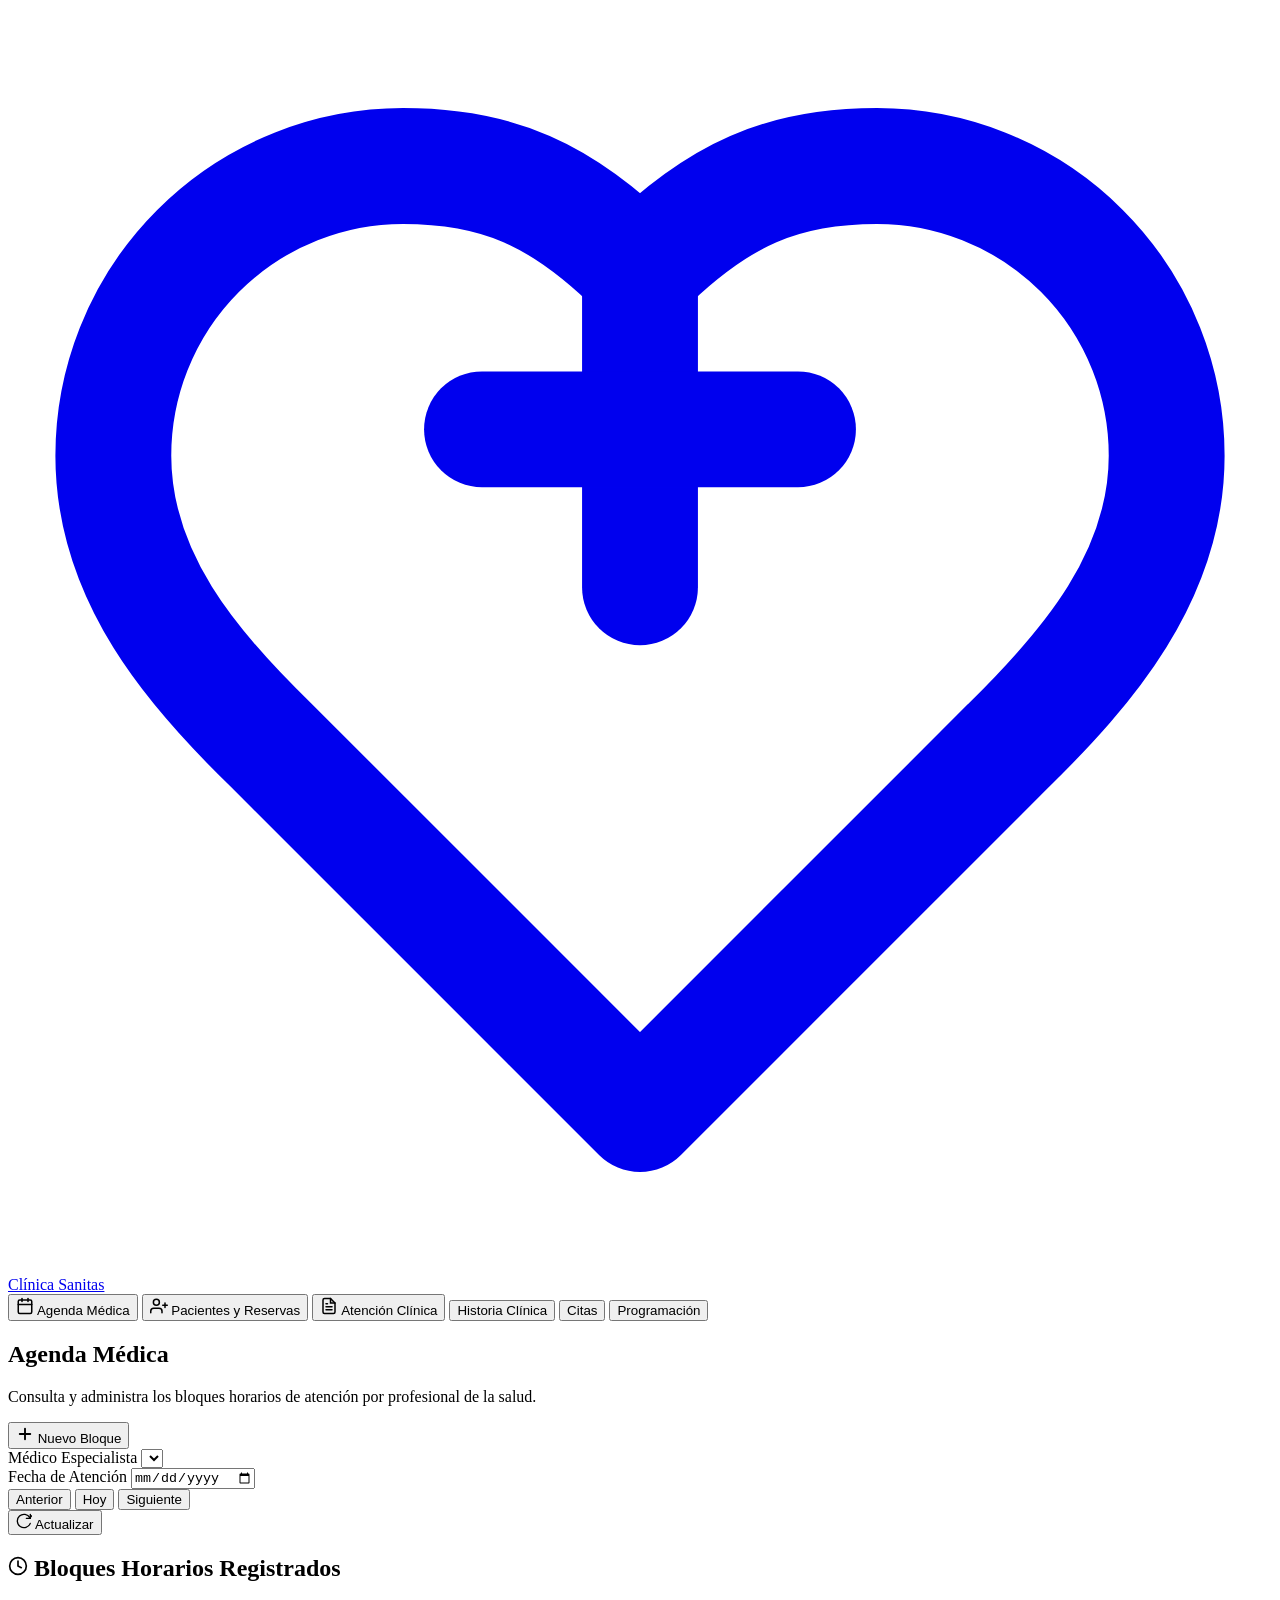
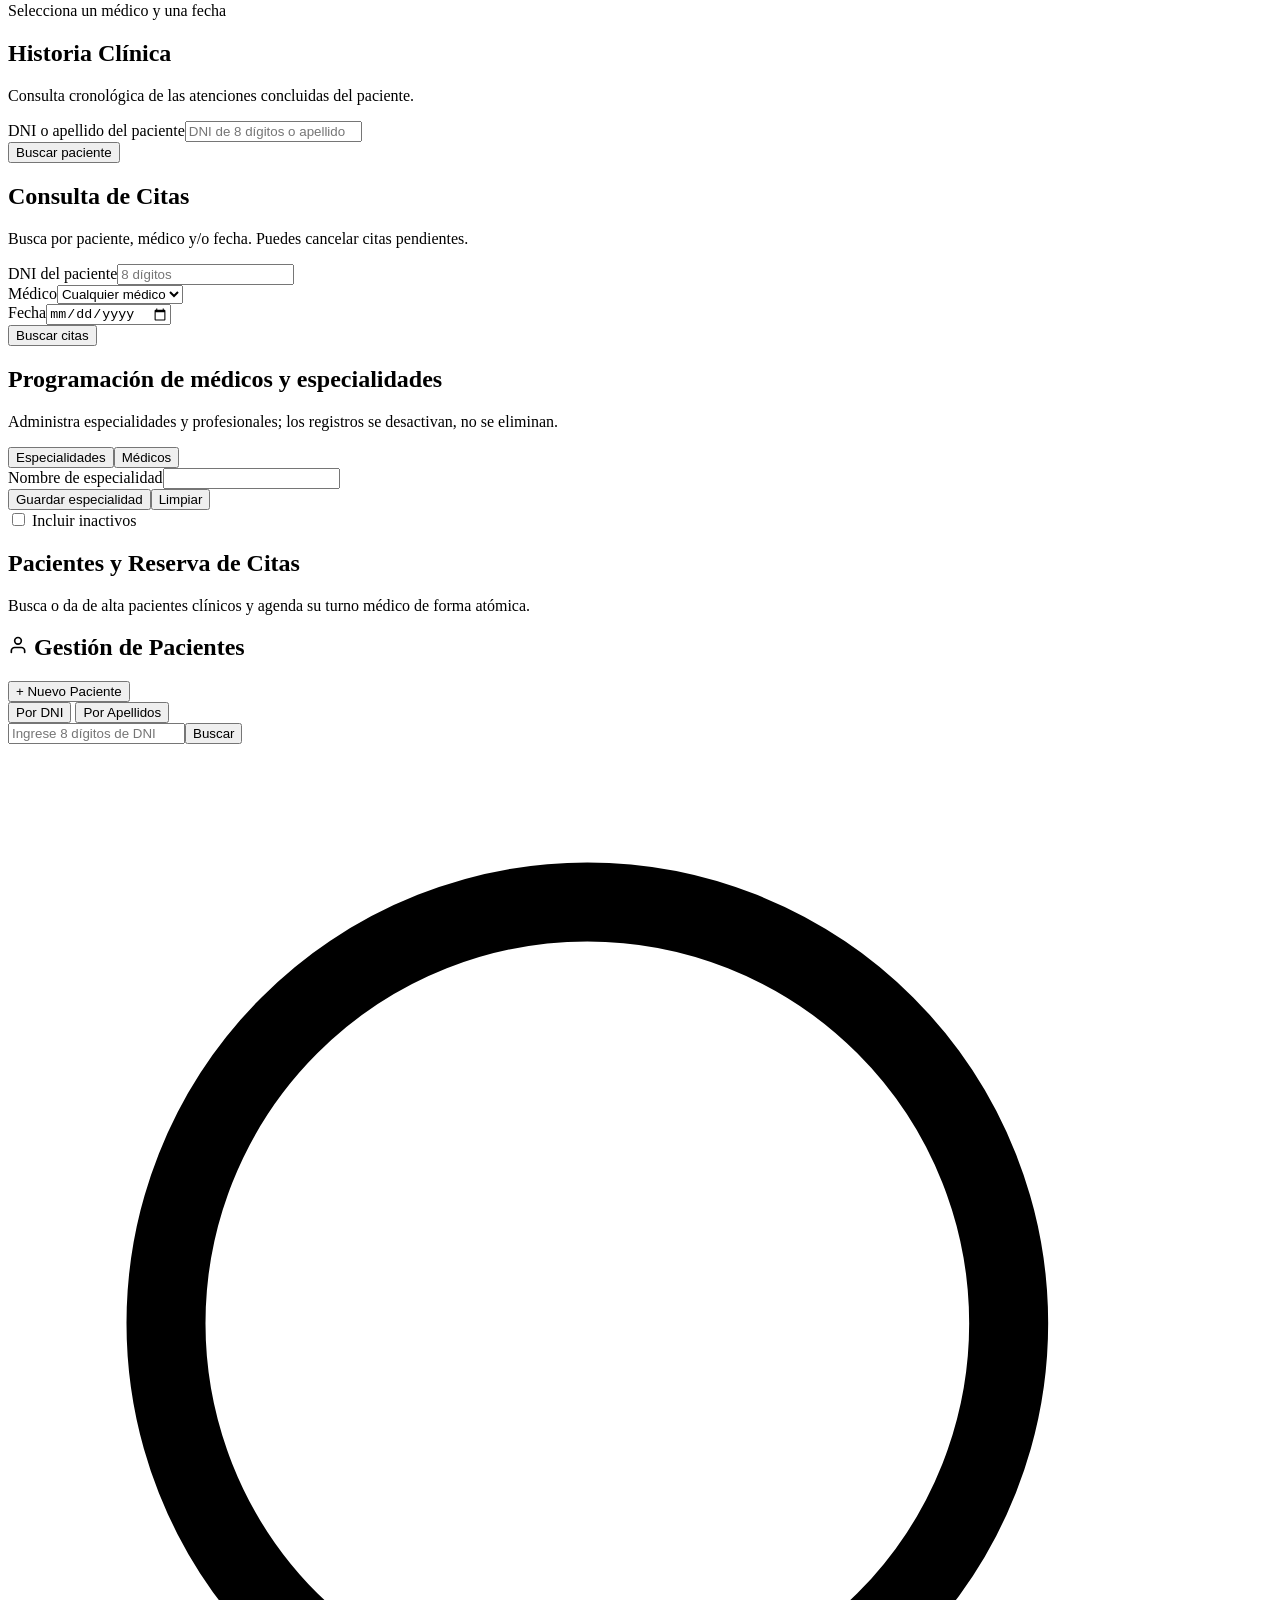
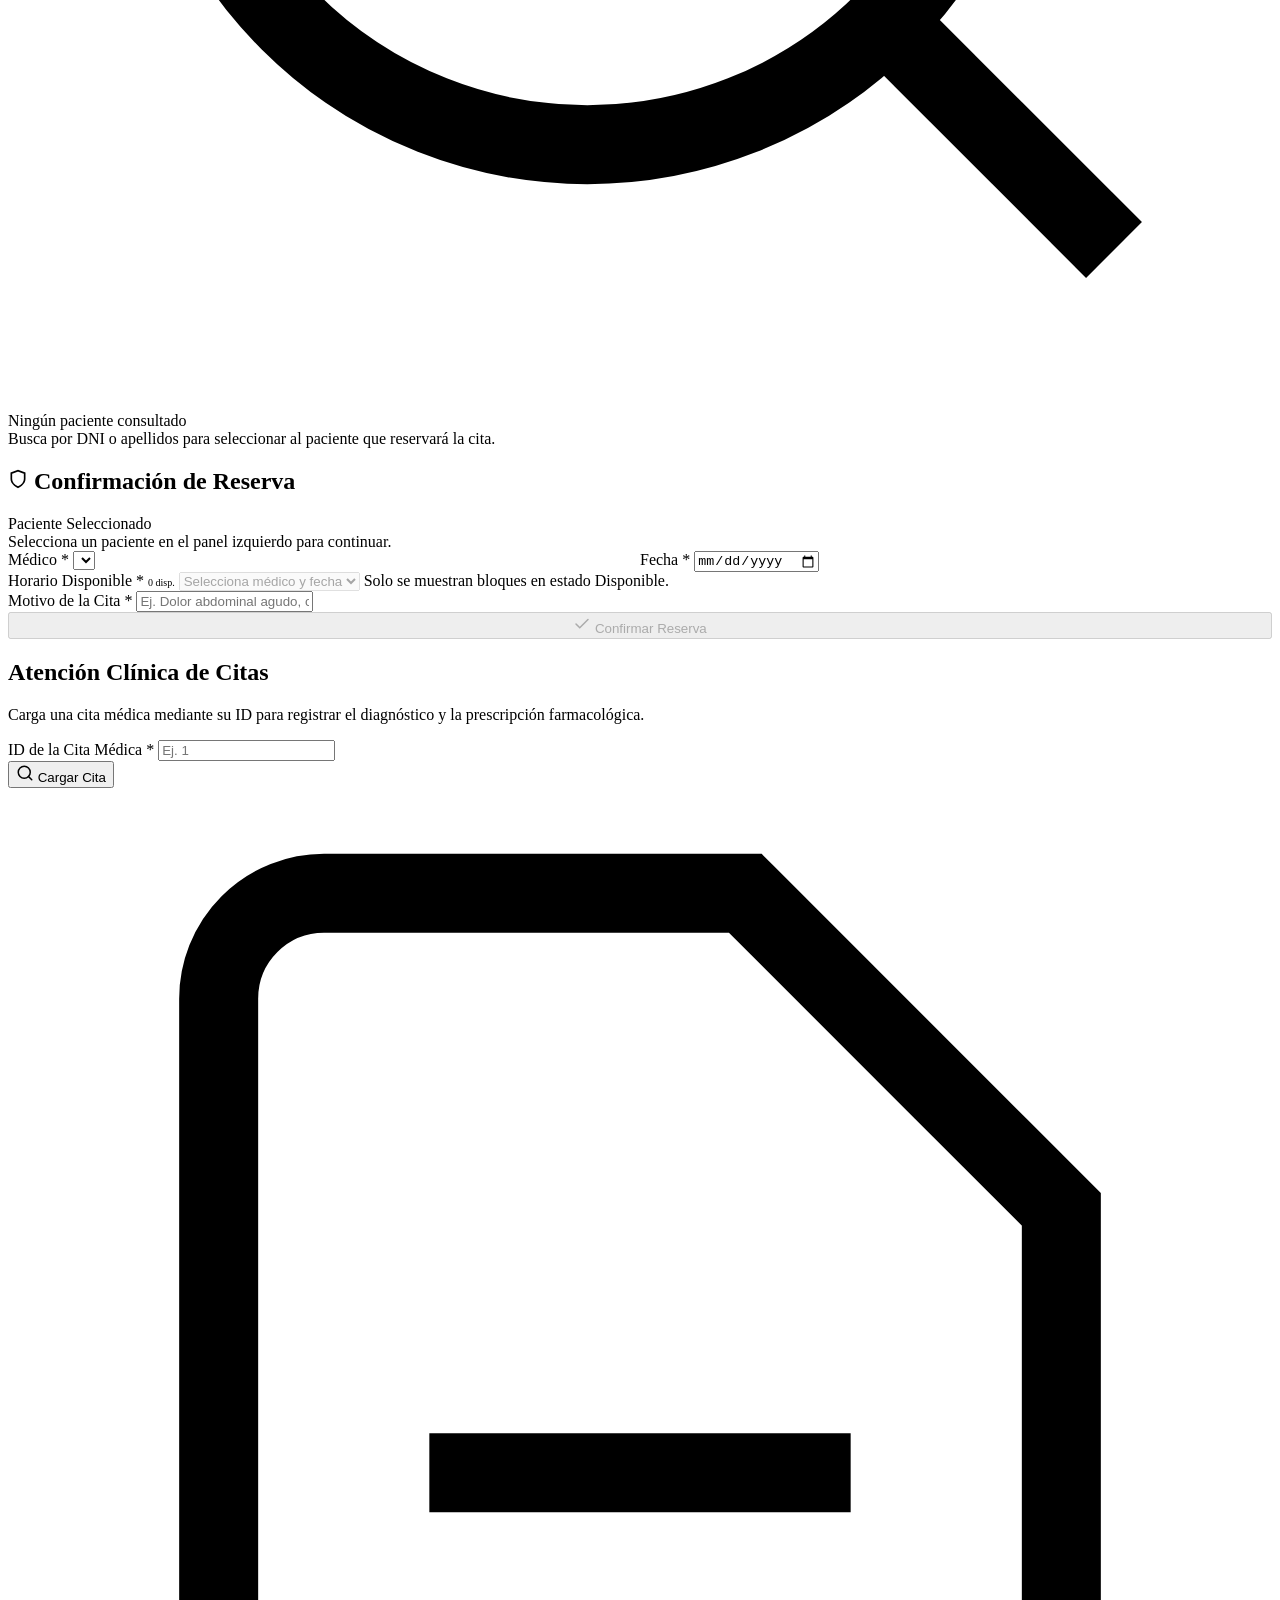
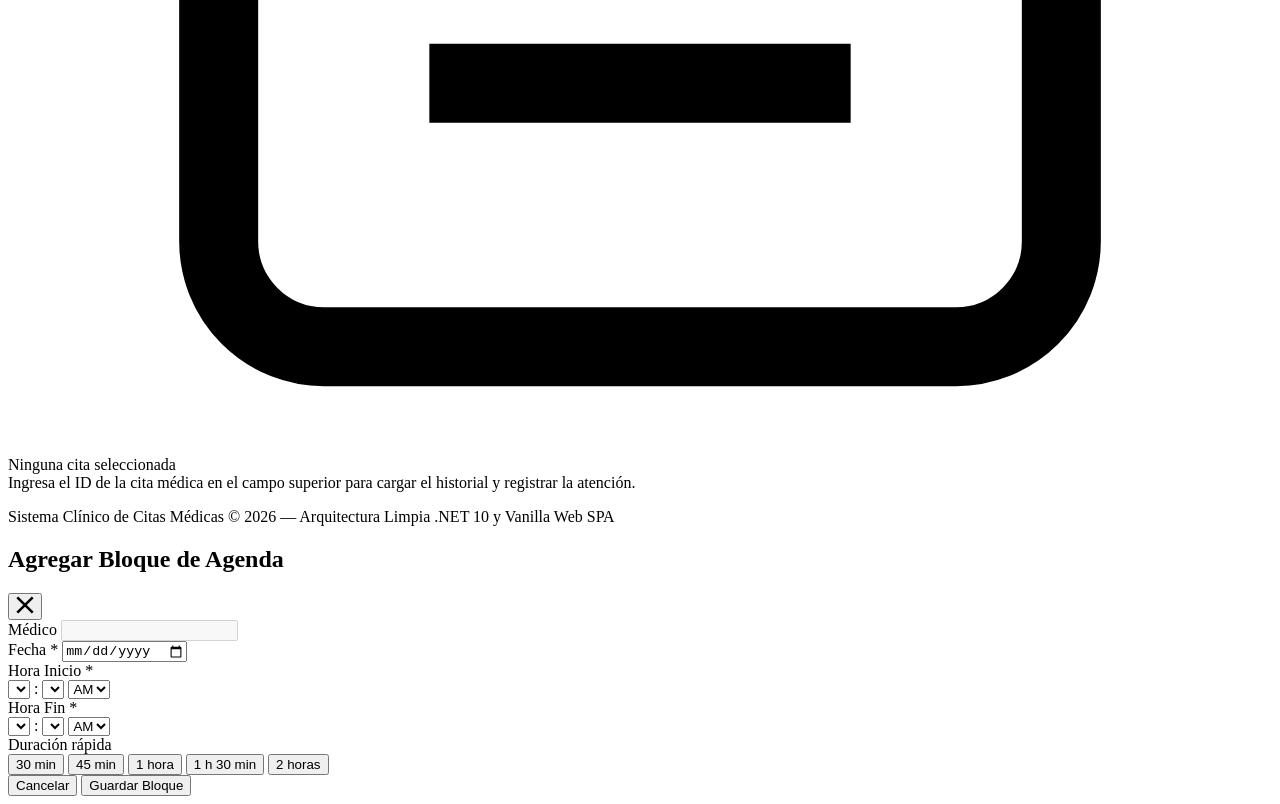
==== src/CitasMedicas.Web/wwwroot/index.html @ b2d17252 "Nueva Implementacion" ====
<!DOCTYPE html>
<html lang="es">
<head>
  <meta charset="UTF-8">
  <meta name="viewport" content="width=device-width, initial-scale=1.0">
  <title>Sistema Clínico de Citas Médicas</title>
  <link rel="stylesheet" href="/css/tokens.css">
  <link rel="stylesheet" href="/css/components.css">
  <link rel="stylesheet" href="/css/views.css">
</head>
<body>
  <!-- Header / Navigation Bar -->
  <header class="app-header">
    <div class="header-container">
      <a href="#" class="brand" aria-label="Ir al inicio de Citas Médicas">
        <svg class="brand-icon" viewBox="0 0 24 24" fill="none" stroke="currentColor" stroke-width="2.2" stroke-linecap="round" stroke-linejoin="round">
          <path d="M19 14c1.49-1.46 3-3.21 3-5.5A5.5 5.5 0 0 0 16.5 3c-1.76 0-3 .5-4.5 2-1.5-1.5-2.74-2-4.5-2A5.5 5.5 0 0 0 2 8.5c0 2.3 1.5 4.05 3 5.5l7 7Z"/>
          <path d="M12 5v6"/>
          <path d="M9 8h6"/>
        </svg>
        <span>Clínica Sanitas</span>
      </a>

      <nav class="nav-tabs" role="tablist" aria-label="Navegación del sistema">
        <button type="button" class="nav-tab active" role="tab" id="tab-btn-agenda" aria-selected="true" aria-controls="view-agenda" data-target="view-agenda">
          <svg width="18" height="18" viewBox="0 0 24 24" fill="none" stroke="currentColor" stroke-width="2" stroke-linecap="round"><rect x="3" y="4" width="18" height="18" rx="2" ry="2"/><line x1="16" y1="2" x2="16" y2="6"/><line x1="8" y1="2" x2="8" y2="6"/><line x1="3" y1="10" x2="21" y2="10"/></svg>
          Agenda Médica
        </button>
        <button type="button" class="nav-tab" role="tab" id="tab-btn-reservas" aria-selected="false" aria-controls="view-reservas" data-target="view-reservas">
          <svg width="18" height="18" viewBox="0 0 24 24" fill="none" stroke="currentColor" stroke-width="2" stroke-linecap="round"><path d="M16 21v-2a4 4 0 0 0-4-4H5a4 4 0 0 0-4 4v2"/><circle cx="8.5" cy="7" r="4"/><line x1="20" y1="8" x2="20" y2="14"/><line x1="23" y1="11" x2="17" y2="11"/></svg>
          Pacientes y Reservas
        </button>
        <button type="button" class="nav-tab" role="tab" id="tab-btn-atencion" aria-selected="false" aria-controls="view-atencion" data-target="view-atencion">
          <svg width="18" height="18" viewBox="0 0 24 24" fill="none" stroke="currentColor" stroke-width="2" stroke-linecap="round"><path d="M14 2H6a2 2 0 0 0-2 2v16a2 2 0 0 0 2 2h12a2 2 0 0 0 2-2V8z"/><polyline points="14 2 14 8 20 8"/><line x1="16" y1="13" x2="8" y2="13"/><line x1="16" y1="17" x2="8" y2="17"/><polyline points="10 9 9 9 8 9"/></svg>
          Atención Clínica
        </button>
        <button type="button" class="nav-tab" role="tab" id="tab-btn-historia" aria-selected="false" aria-controls="view-historia" data-target="view-historia">Historia Clínica</button>
        <button type="button" class="nav-tab" role="tab" id="tab-btn-citas" aria-selected="false" aria-controls="view-citas" data-target="view-citas">Citas</button>
        <button type="button" class="nav-tab" role="tab" id="tab-btn-catalogos" aria-selected="false" aria-controls="view-catalogos" data-target="view-catalogos">Programación</button>
      </nav>
    </div>
  </header>

  <!-- Main Content Container -->
  <main class="main-content">
    
    <!-- ====================================================================
         VISTA 1: AGENDA MÉDICA
         ==================================================================== -->
    <section id="view-agenda" class="view-section active" role="tabpanel" aria-labelledby="tab-btn-agenda">
      <div class="toolbar agenda-toolbar">
        <div class="toolbar-title-group">
          <h1>Agenda Médica</h1>
          <p class="text-muted">Consulta y administra los bloques horarios de atención por profesional de la salud.</p>
        </div>
        <div class="toolbar-actions">
          <button type="button" class="btn btn-primary" id="btn-open-create-slot">
            <svg width="18" height="18" viewBox="0 0 24 24" fill="none" stroke="currentColor" stroke-width="2.5" stroke-linecap="round"><line x1="12" y1="5" x2="12" y2="19"/><line x1="5" y1="12" x2="19" y2="12"/></svg>
            Nuevo Bloque
          </button>
        </div>
      </div>

      <!-- Filtros de agenda -->
      <div class="agenda-filters">
        <div class="form-group agenda-filter-doctor">
          <label for="agenda-doctor-select" class="form-label">Médico Especialista</label>
          <select id="agenda-doctor-select" class="form-select">
            <!-- Cargado por JS con médicos predeterminados -->
          </select>
        </div>

        <div class="form-group agenda-filter-date">
          <label for="agenda-date-input" class="form-label">Fecha de Atención</label>
          <input type="date" id="agenda-date-input" class="form-input">
        </div>

        <div class="agenda-date-actions" role="group" aria-label="Navegar fechas de agenda">
          <button type="button" class="btn btn-secondary" id="btn-previous-agenda-date" aria-label="Día anterior">Anterior</button>
          <button type="button" class="btn btn-secondary" id="btn-today-agenda-date">Hoy</button>
          <button type="button" class="btn btn-secondary" id="btn-next-agenda-date" aria-label="Día siguiente">Siguiente</button>
        </div>
        <button type="button" class="btn btn-secondary" id="btn-refresh-agenda" aria-label="Actualizar agenda">
          <svg width="16" height="16" viewBox="0 0 24 24" fill="none" stroke="currentColor" stroke-width="2" stroke-linecap="round"><path d="M21.5 2v6h-6M21.34 15.57a10 10 0 1 1-.57-8.38l5.67-5.67"/></svg>
          Actualizar
        </button>
      </div>

      <!-- Resumen del Médico Seleccionado -->
      <div id="doctor-status-banner" class="doctor-status-banner"></div>

      <!-- Contenedor de Bloques -->
      <div class="card">
        <div class="card-header">
          <h2 class="card-title">
            <svg width="20" height="20" viewBox="0 0 24 24" fill="none" stroke="currentColor" stroke-width="2" stroke-linecap="round"><circle cx="12" cy="12" r="10"/><polyline points="12 6 12 12 16 14"/></svg>
            Bloques Horarios Registrados
          </h2>
          <span class="agenda-summary" id="agenda-slots-count" aria-live="polite" aria-atomic="true">Selecciona un médico y una fecha</span>
        </div>
        <div class="card-body">
          <div id="slots-container" class="slots-container" aria-live="polite" aria-atomic="true" aria-busy="false">
            <!-- Bloques o estado vacío renderizados por JS -->
          </div>
        </div>
      </div>
    </section>

    <section id="view-historia" class="view-section" role="tabpanel" aria-labelledby="tab-btn-historia">
      <div class="toolbar"><div class="toolbar-title-group"><h1>Historia Clínica</h1><p class="text-muted">Consulta cronológica de las atenciones concluidas del paciente.</p></div></div>
      <div class="card"><div class="card-body">
        <form id="form-history-search" class="search-appointment-bar"><div class="form-group" style="flex:1"><label class="form-label" for="history-patient-search">DNI o apellido del paciente</label><input id="history-patient-search" class="form-input" required placeholder="DNI de 8 dígitos o apellido"></div><button class="btn btn-primary" id="btn-history-search">Buscar paciente</button></form>
        <div id="history-patient-results"></div>
      </div></div>
      <div id="history-results" class="card" style="margin-top:var(--spacing-4);display:none"><div class="card-header"><h2 class="card-title" id="history-title">Atenciones</h2></div><div class="card-body" id="history-list"></div></div>
    </section>

    <section id="view-citas" class="view-section" role="tabpanel" aria-labelledby="tab-btn-citas">
      <div class="toolbar"><div class="toolbar-title-group"><h1>Consulta de Citas</h1><p class="text-muted">Busca por paciente, médico y/o fecha. Puedes cancelar citas pendientes.</p></div></div>
      <div class="card"><div class="card-body"><form id="form-appointment-search" class="agenda-filters">
        <div class="form-group"><label class="form-label" for="appointment-filter-patient">DNI del paciente</label><input id="appointment-filter-patient" class="form-input" type="text" inputmode="numeric" maxlength="8" pattern="[0-9]{8}" placeholder="8 dígitos"></div>
        <div class="form-group"><label class="form-label" for="appointment-filter-doctor">Médico</label><select id="appointment-filter-doctor" class="form-select"><option value="">Cualquier médico</option></select></div>
        <div class="form-group"><label class="form-label" for="appointment-filter-date">Fecha</label><input id="appointment-filter-date" class="form-input" type="date"></div>
        <button class="btn btn-primary" id="btn-appointment-search">Buscar citas</button>
      </form></div></div>
      <div id="appointment-list-results" style="margin-top:var(--spacing-4)"></div>
    </section>

    <section id="view-catalogos" class="view-section" role="tabpanel" aria-labelledby="tab-btn-catalogos">
      <div class="toolbar"><div class="toolbar-title-group"><h1>Programación de médicos y especialidades</h1><p class="text-muted">Administra especialidades y profesionales; los registros se desactivan, no se eliminan.</p></div></div>
      <div class="search-toggle-tabs" role="tablist"><button type="button" class="search-tab-btn active" id="catalog-specialties-tab">Especialidades</button><button type="button" class="search-tab-btn" id="catalog-doctors-tab">Médicos</button></div>
      <div class="card"><div class="card-body">
        <form id="form-specialty" class="agenda-filters"><input id="specialty-edit-id" type="hidden"><div class="form-group" style="flex:1"><label class="form-label" for="specialty-name">Nombre de especialidad</label><input id="specialty-name" class="form-input" required></div><button class="btn btn-primary" id="specialty-submit">Guardar especialidad</button><button type="button" class="btn btn-secondary" id="specialty-reset">Limpiar</button></form>
        <form id="form-doctor" class="agenda-filters" style="display:none"><input id="doctor-edit-id" type="hidden"><div class="form-group"><label class="form-label" for="doctor-license">Licencia</label><input id="doctor-license" class="form-input" required></div><div class="form-group"><label class="form-label" for="doctor-first">Nombres</label><input id="doctor-first" class="form-input" required></div><div class="form-group"><label class="form-label" for="doctor-last">Apellidos</label><input id="doctor-last" class="form-input" required></div><div class="form-group"><label class="form-label" for="doctor-specialty">Especialidad</label><select id="doctor-specialty" class="form-select" required></select></div><button class="btn btn-primary" id="doctor-submit">Guardar médico</button><button type="button" class="btn btn-secondary" id="doctor-reset">Limpiar</button></form>
        <label style="display:block;margin:var(--spacing-4) 0"><input type="checkbox" id="catalog-include-inactive"> Incluir inactivos</label><div id="catalog-list"></div>
      </div></div>
    </section>

    <!-- ====================================================================
         VISTA 2: PACIENTES Y RESERVAS
         ==================================================================== -->
    <section id="view-reservas" class="view-section" role="tabpanel" aria-labelledby="tab-btn-reservas">
      <div class="toolbar">
        <div class="toolbar-title-group">
          <h1>Pacientes y Reserva de Citas</h1>
          <p class="text-muted">Busca o da de alta pacientes clínicos y agenda su turno médico de forma atómica.</p>
        </div>
      </div>

      <div class="booking-layout">
        <!-- Columna Izquierda: Búsqueda y Registro de Paciente -->
        <div class="card">
          <div class="card-header">
            <h2 class="card-title">
              <svg width="20" height="20" viewBox="0 0 24 24" fill="none" stroke="currentColor" stroke-width="2" stroke-linecap="round"><path d="M20 21v-2a4 4 0 0 0-4-4H8a4 4 0 0 0-4 4v2"/><circle cx="12" cy="7" r="4"/></svg>
              Gestión de Pacientes
            </h2>
            <button type="button" class="btn btn-outline btn-sm" id="btn-toggle-new-patient">
              + Nuevo Paciente
            </button>
          </div>
          <div class="card-body">
            
            <!-- Panel: Formulario de Registro de Paciente (Oculto por defecto) -->
            <div id="panel-new-patient" style="display: none; margin-bottom: var(--spacing-5); padding-bottom: var(--spacing-4); border-bottom: 1px solid var(--color-border);">
              <h3 style="font-size: var(--font-size-base); margin-bottom: var(--spacing-3); color: var(--color-primary);">Registrar Nuevo Paciente</h3>
              <form id="form-register-patient">
                <div class="form-group">
                  <label for="reg-patient-dni" class="form-label">DNI <span class="required">*</span></label>
                  <input type="text" id="reg-patient-dni" class="form-input" maxlength="8" pattern="\d{8}" placeholder="8 dígitos numéricos" required>
                  <div class="form-error-text" id="reg-patient-dni-error"></div>
                </div>

                <div style="display: grid; grid-template-columns: 1fr 1fr; gap: var(--spacing-3);">
                  <div class="form-group">
                    <label for="reg-patient-firstname" class="form-label">Nombres <span class="required">*</span></label>
                    <input type="text" id="reg-patient-firstname" class="form-input" placeholder="Ej. Juan Carlos" required>
                  </div>
                  <div class="form-group">
                    <label for="reg-patient-lastname" class="form-label">Apellidos <span class="required">*</span></label>
                    <input type="text" id="reg-patient-lastname" class="form-input" placeholder="Ej. Pérez Quispe" required>
                  </div>
                </div>

                <div style="display: grid; grid-template-columns: 1fr 1fr; gap: var(--spacing-3);">
                  <div class="form-group">
                    <label for="reg-patient-email" class="form-label">Correo Electrónico</label>
                    <input type="email" id="reg-patient-email" class="form-input" placeholder="juan@ejemplo.com">
                  </div>
                  <div class="form-group">
                    <label for="reg-patient-phone" class="form-label">Teléfono <span class="required">*</span></label>
                    <input type="tel" id="reg-patient-phone" class="form-input" placeholder="987654321" required>
                  </div>
                </div>

                <div style="display: flex; gap: var(--spacing-2); justify-content: flex-end; margin-top: var(--spacing-2);">
                  <button type="button" class="btn btn-secondary btn-sm" id="btn-cancel-new-patient">Cancelar</button>
                  <button type="submit" class="btn btn-primary btn-sm" id="btn-submit-patient">Guardar y Seleccionar</button>
                </div>
              </form>
            </div>

            <!-- Panel: Buscador Dual -->
            <div id="panel-search-patient">
              <div class="search-toggle-tabs" role="tablist">
                <button type="button" class="search-tab-btn active" id="tab-search-dni" role="tab" aria-selected="true">Por DNI</button>
                <button type="button" class="search-tab-btn" id="tab-search-lastname" role="tab" aria-selected="false">Por Apellidos</button>
              </div>

              <!-- Formulario búsqueda DNI -->
              <form id="form-search-dni" style="display: flex; gap: var(--spacing-2); margin-bottom: var(--spacing-4);">
                <input type="text" id="input-search-dni" class="form-input" maxlength="8" placeholder="Ingrese 8 dígitos de DNI" required>
                <button type="submit" class="btn btn-primary" id="btn-search-dni">Buscar</button>
              </form>

              <!-- Formulario búsqueda Apellidos -->
              <form id="form-search-lastname" style="display: none; gap: var(--spacing-2); margin-bottom: var(--spacing-4);">
                <input type="text" id="input-search-lastname" class="form-input" placeholder="Mínimo 2 caracteres del apellido" required>
                <button type="submit" class="btn btn-primary" id="btn-search-lastname">Buscar</button>
              </form>

              <!-- Resultados de búsqueda -->
              <div id="patient-search-results">
                <div class="empty-state">
                  <svg class="empty-state-icon" viewBox="0 0 24 24" fill="none" stroke="currentColor" stroke-width="1.5"><circle cx="11" cy="11" r="8"/><line x1="21" y1="21" x2="16.65" y2="16.65"/></svg>
                  <div class="empty-state-title">Ningún paciente consultado</div>
                  <div class="empty-state-description">Busca por DNI o apellidos para seleccionar al paciente que reservará la cita.</div>
                </div>
              </div>
            </div>

          </div>
        </div>

        <!-- Columna Derecha: Formulario de Reserva -->
        <div class="card">
          <div class="card-header">
            <h2 class="card-title">
              <svg width="20" height="20" viewBox="0 0 24 24" fill="none" stroke="currentColor" stroke-width="2" stroke-linecap="round"><path d="M12 22s8-4 8-10V5l-8-3-8 3v7c0 6 8 10 8 10z"/></svg>
              Confirmación de Reserva
            </h2>
          </div>
          <div class="card-body">
            
            <!-- Paciente Seleccionado -->
            <div class="form-group">
              <label class="form-label">Paciente Seleccionado</label>
              <div id="selected-patient-display">
                <div class="empty-state" style="padding: var(--spacing-4); border: 1px dashed var(--color-border); border-radius: var(--radius-md);">
                  <span class="text-sm text-muted">Selecciona un paciente en el panel izquierdo para continuar.</span>
                </div>
              </div>
            </div>

            <!-- Selección de Médico y Fecha para la Cita -->
            <div style="display: grid; grid-template-columns: 1fr 1fr; gap: var(--spacing-3);">
              <div class="form-group">
                <label for="booking-doctor-select" class="form-label">Médico <span class="required">*</span></label>
                <select id="booking-doctor-select" class="form-select">
                  <!-- Llenado por JS -->
                </select>
              </div>

              <div class="form-group">
                <label for="booking-date-input" class="form-label">Fecha <span class="required">*</span></label>
                <input type="date" id="booking-date-input" class="form-input">
              </div>
            </div>

            <!-- Bloque Horario Disponible -->
            <div class="form-group">
              <label for="booking-slot-select" class="form-label">
                Horario Disponible <span class="required">*</span>
                <span class="badge badge-available" id="booking-slots-count" style="font-size: 10px;">0 disp.</span>
              </label>
              <select id="booking-slot-select" class="form-select" disabled>
                <option value="">Selecciona médico y fecha</option>
              </select>
              <span class="form-hint" id="booking-slot-hint">Solo se muestran bloques en estado Disponible.</span>
            </div>

            <!-- Motivo de la Cita -->
            <div class="form-group">
              <label for="booking-reason-input" class="form-label">Motivo de la Cita <span class="required">*</span></label>
              <input type="text" id="booking-reason-input" class="form-input" placeholder="Ej. Dolor abdominal agudo, control anual" required>
            </div>

            <!-- Botón de Confirmación -->
            <button type="button" class="btn btn-primary" id="btn-confirm-booking" style="width: 100%; margin-top: var(--spacing-3);" disabled>
              <svg width="18" height="18" viewBox="0 0 24 24" fill="none" stroke="currentColor" stroke-width="2" stroke-linecap="round"><polyline points="20 6 9 17 4 12"/></svg>
              Confirmar Reserva
            </button>
          </div>
        </div>
      </div>
    </section>

    <!-- ====================================================================
         VISTA 3: ATENCIÓN CLÍNICA
         ==================================================================== -->
    <section id="view-atencion" class="view-section" role="tabpanel" aria-labelledby="tab-btn-atencion">
      <div class="toolbar">
        <div class="toolbar-title-group">
          <h1>Atención Clínica de Citas</h1>
          <p class="text-muted">Carga una cita médica mediante su ID para registrar el diagnóstico y la prescripción farmacológica.</p>
        </div>
      </div>

      <div class="attention-layout">
        <!-- Barra de Búsqueda de Cita -->
        <div class="card">
          <div class="card-body" style="padding: var(--spacing-4) var(--spacing-5);">
            <form id="form-search-appointment" class="search-appointment-bar">
              <div class="form-group" style="flex: 1; margin-bottom: 0;">
                <label for="input-appointment-id" class="form-label">ID de la Cita Médica <span class="required">*</span></label>
                <input type="number" id="input-appointment-id" class="form-input" min="1" placeholder="Ej. 1" required>
              </div>
              <button type="submit" class="btn btn-primary" id="btn-load-appointment">
                <svg width="18" height="18" viewBox="0 0 24 24" fill="none" stroke="currentColor" stroke-width="2" stroke-linecap="round"><circle cx="11" cy="11" r="8"/><line x1="21" y1="21" x2="16.65" y2="16.65"/></svg>
                Cargar Cita
              </button>
            </form>
          </div>
        </div>

        <!-- Ficha de Cita y Formulario de Atención -->
        <div id="appointment-detail-container" style="display: none;">
          
          <!-- Banner de Cita Atendida (Solo si ya está atendida) -->
          <div id="attended-banner" class="attended-banner" style="display: none;">
            <svg width="20" height="20" viewBox="0 0 24 24" fill="none" stroke="currentColor" stroke-width="2"><polyline points="20 6 9 17 4 12"/></svg>
            <div>
              <strong>Cita Atendida</strong> — Esta cita ya ha sido concluida y su diagnóstico se encuentra registrado en modo solo lectura.
            </div>
          </div>

          <!-- Resumen de la Cita -->
          <div class="card appointment-summary-card" style="margin-bottom: var(--spacing-5);">
            <div class="card-header">
              <h2 class="card-title">
                Ficha de la Cita #<span id="summary-appt-id"></span>
              </h2>
              <div id="summary-appt-badge"></div>
            </div>
            <div class="card-body">
              <div class="summary-grid">
                <div class="summary-item">
                  <span class="summary-label">Paciente</span>
                  <span class="summary-value" id="summary-patient-name">—</span>
                </div>
                <div class="summary-item">
                  <span class="summary-label">DNI</span>
                  <span class="summary-value" id="summary-patient-dni">—</span>
                </div>
                <div class="summary-item">
                  <span class="summary-label">Médico Especialista</span>
                  <span class="summary-value" id="summary-doctor-name">—</span>
                </div>
                <div class="summary-item">
                  <span class="summary-label">Horario de Atención</span>
                  <span class="summary-value" id="summary-slot-time">—</span>
                </div>
                <div class="summary-item" style="grid-column: 1 / -1;">
                  <span class="summary-label">Motivo de Consulta</span>
                  <span class="summary-value" id="summary-reason" style="font-weight: 500;">—</span>
                </div>
              </div>
            </div>
          </div>

          <!-- Formulario de Atención -->
          <div class="card">
            <div class="card-header">
              <h2 class="card-title">
                <svg width="20" height="20" viewBox="0 0 24 24" fill="none" stroke="currentColor" stroke-width="2" stroke-linecap="round"><path d="M11 4H4a2 2 0 0 0-2 2v14a2 2 0 0 0 2 2h14a2 2 0 0 0 2-2v-7"/><path d="M18.5 2.5a2.121 2.121 0 0 1 3 3L12 15l-4 1 1-4 9.5-9.5z"/></svg>
                Registro de Atención Médica
              </h2>
            </div>
            <div class="card-body">
              <form id="form-register-attention">
                <div class="form-group">
                  <label for="attention-diagnosis" class="form-label">
                    Diagnóstico Clínico <span class="required">*</span>
                  </label>
                  <textarea id="attention-diagnosis" class="form-textarea" placeholder="Escriba el diagnóstico del paciente..." required></textarea>
                  <span class="form-hint">El diagnóstico es obligatorio para dar por concluida la cita.</span>
                </div>

                <div class="form-group">
                  <label for="attention-prescription" class="form-label">
                    Receta / Prescripción Médica (Opcional)
                  </label>
                  <textarea id="attention-prescription" class="form-textarea" placeholder="Medicamentos, posología e indicaciones..." style="min-height: 80px;"></textarea>
                </div>

                <div style="display: flex; justify-content: flex-end; margin-top: var(--spacing-4);">
                  <button type="submit" class="btn btn-primary" id="btn-submit-attention">
                    <svg width="18" height="18" viewBox="0 0 24 24" fill="none" stroke="currentColor" stroke-width="2" stroke-linecap="round"><polyline points="20 6 9 17 4 12"/></svg>
                    Registrar y Concluir Atención
                  </button>
                </div>
              </form>
            </div>
          </div>

        </div>

        <!-- Estado Inicial / Vacío -->
        <div id="appointment-empty-state" class="card">
          <div class="card-body">
            <div class="empty-state">
              <svg class="empty-state-icon" viewBox="0 0 24 24" fill="none" stroke="currentColor" stroke-width="1.5"><path d="M14 2H6a2 2 0 0 0-2 2v16a2 2 0 0 0 2 2h12a2 2 0 0 0 2-2V8z"/><line x1="16" y1="13" x2="8" y2="13"/><line x1="16" y1="17" x2="8" y2="17"/></svg>
              <div class="empty-state-title">Ninguna cita seleccionada</div>
              <div class="empty-state-description">Ingresa el ID de la cita médica en el campo superior para cargar el historial y registrar la atención.</div>
            </div>
          </div>
        </div>

      </div>
    </section>

  </main>

  <!-- Footer -->
  <footer class="app-footer">
    <p>Sistema Clínico de Citas Médicas &copy; 2026 — Arquitectura Limpia .NET 10 y Vanilla Web SPA</p>
  </footer>

  <!-- Modal: Crear Nuevo Bloque de Agenda -->
  <div id="modal-create-slot" class="modal-backdrop" role="dialog" aria-modal="true" aria-labelledby="modal-slot-title">
    <div class="modal-container">
      <div class="modal-header">
        <h2 id="modal-slot-title" class="modal-title">Agregar Bloque de Agenda</h2>
        <button type="button" class="toast-close" id="btn-close-modal-slot" aria-label="Cerrar modal">
          <svg width="18" height="18" viewBox="0 0 14 14" fill="none" stroke="currentColor" stroke-width="2"><path d="M1 1l12 12M13 1L1 13"/></svg>
        </button>
      </div>
      <form id="form-create-slot">
        <div class="modal-body">
          <div class="form-group">
            <label class="form-label">Médico</label>
            <input type="text" id="slot-modal-doctor-name" class="form-input" readonly disabled>
          </div>

          <div class="form-group">
            <label for="slot-modal-date" class="form-label">Fecha <span class="required">*</span></label>
            <input type="date" id="slot-modal-date" class="form-input" required>
          </div>

          <div class="form-group">
            <label class="form-label">Hora Inicio <span class="required">*</span></label>
            <div class="time-picker">
              <select id="slot-start-hour" class="form-select time-part" aria-label="Hora de inicio"></select>
              <span class="time-sep">:</span>
              <select id="slot-start-minute" class="form-select time-part" aria-label="Minutos de inicio"></select>
              <select id="slot-start-ampm" class="form-select time-part time-ampm" aria-label="Periodo de inicio">
                <option value="AM">AM</option>
                <option value="PM">PM</option>
              </select>
            </div>
          </div>

          <div class="form-group">
            <label class="form-label">Hora Fin <span class="required">*</span></label>
            <div class="time-picker">
              <select id="slot-end-hour" class="form-select time-part" aria-label="Hora de fin"></select>
              <span class="time-sep">:</span>
              <select id="slot-end-minute" class="form-select time-part" aria-label="Minutos de fin"></select>
              <select id="slot-end-ampm" class="form-select time-part time-ampm" aria-label="Periodo de fin">
                <option value="AM">AM</option>
                <option value="PM">PM</option>
              </select>
            </div>
          </div>

          <div class="form-group">
            <label class="form-label">Duración rápida</label>
            <div class="duration-chips">
              <button type="button" class="chip" data-minutes="30">30 min</button>
              <button type="button" class="chip" data-minutes="45">45 min</button>
              <button type="button" class="chip" data-minutes="60">1 hora</button>
              <button type="button" class="chip" data-minutes="90">1 h 30 min</button>
              <button type="button" class="chip" data-minutes="120">2 horas</button>
            </div>
          </div>

          <div class="time-preview" id="slot-time-preview" aria-live="polite"></div>
          <div class="form-error-text" id="slot-modal-time-error"></div>
        </div>
        <div class="modal-footer">
          <button type="button" class="btn btn-secondary" id="btn-cancel-modal-slot">Cancelar</button>
          <button type="submit" class="btn btn-primary" id="btn-submit-create-slot">Guardar Bloque</button>
        </div>
      </form>
    </div>
  </div>

  <!-- Scripts -->
  <script src="/js/toast.js"></script>
  <script src="/js/api-client.js"></script>
  <script src="/js/app.js"></script>
</body>
</html>
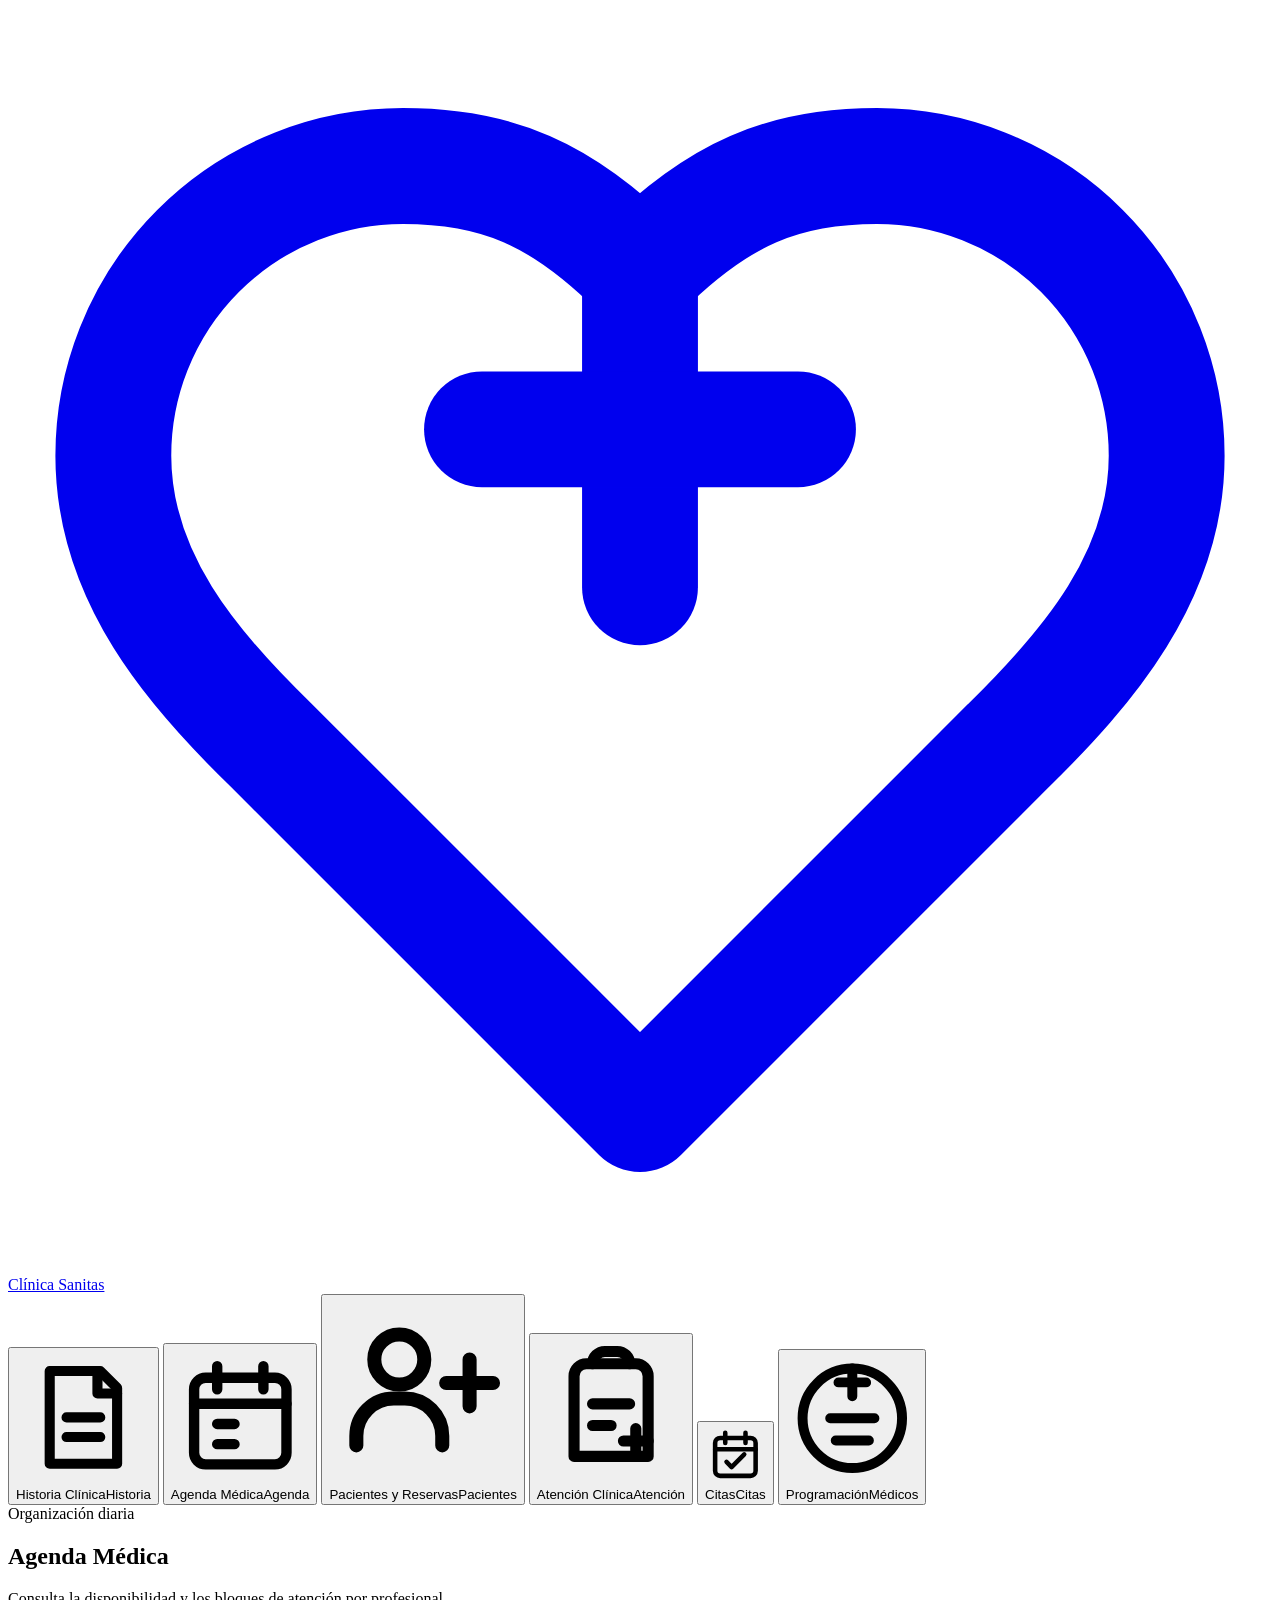
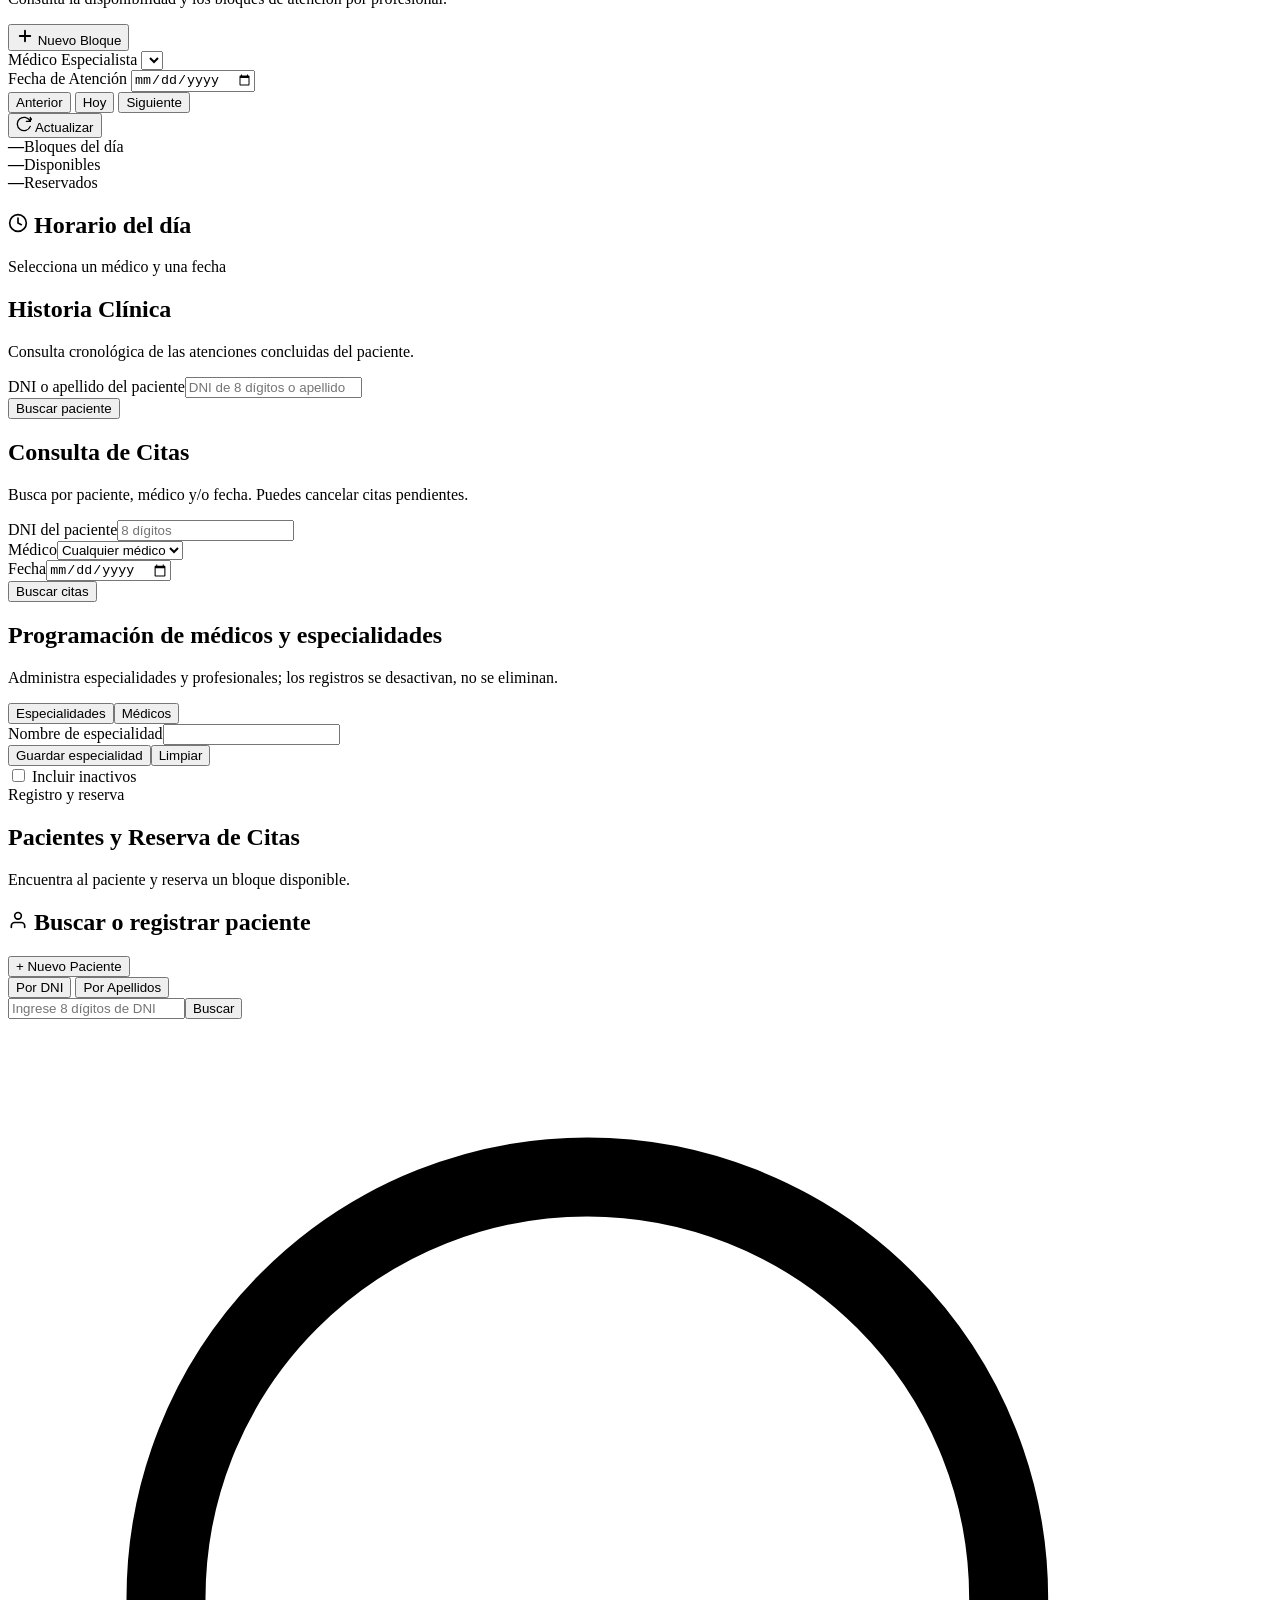
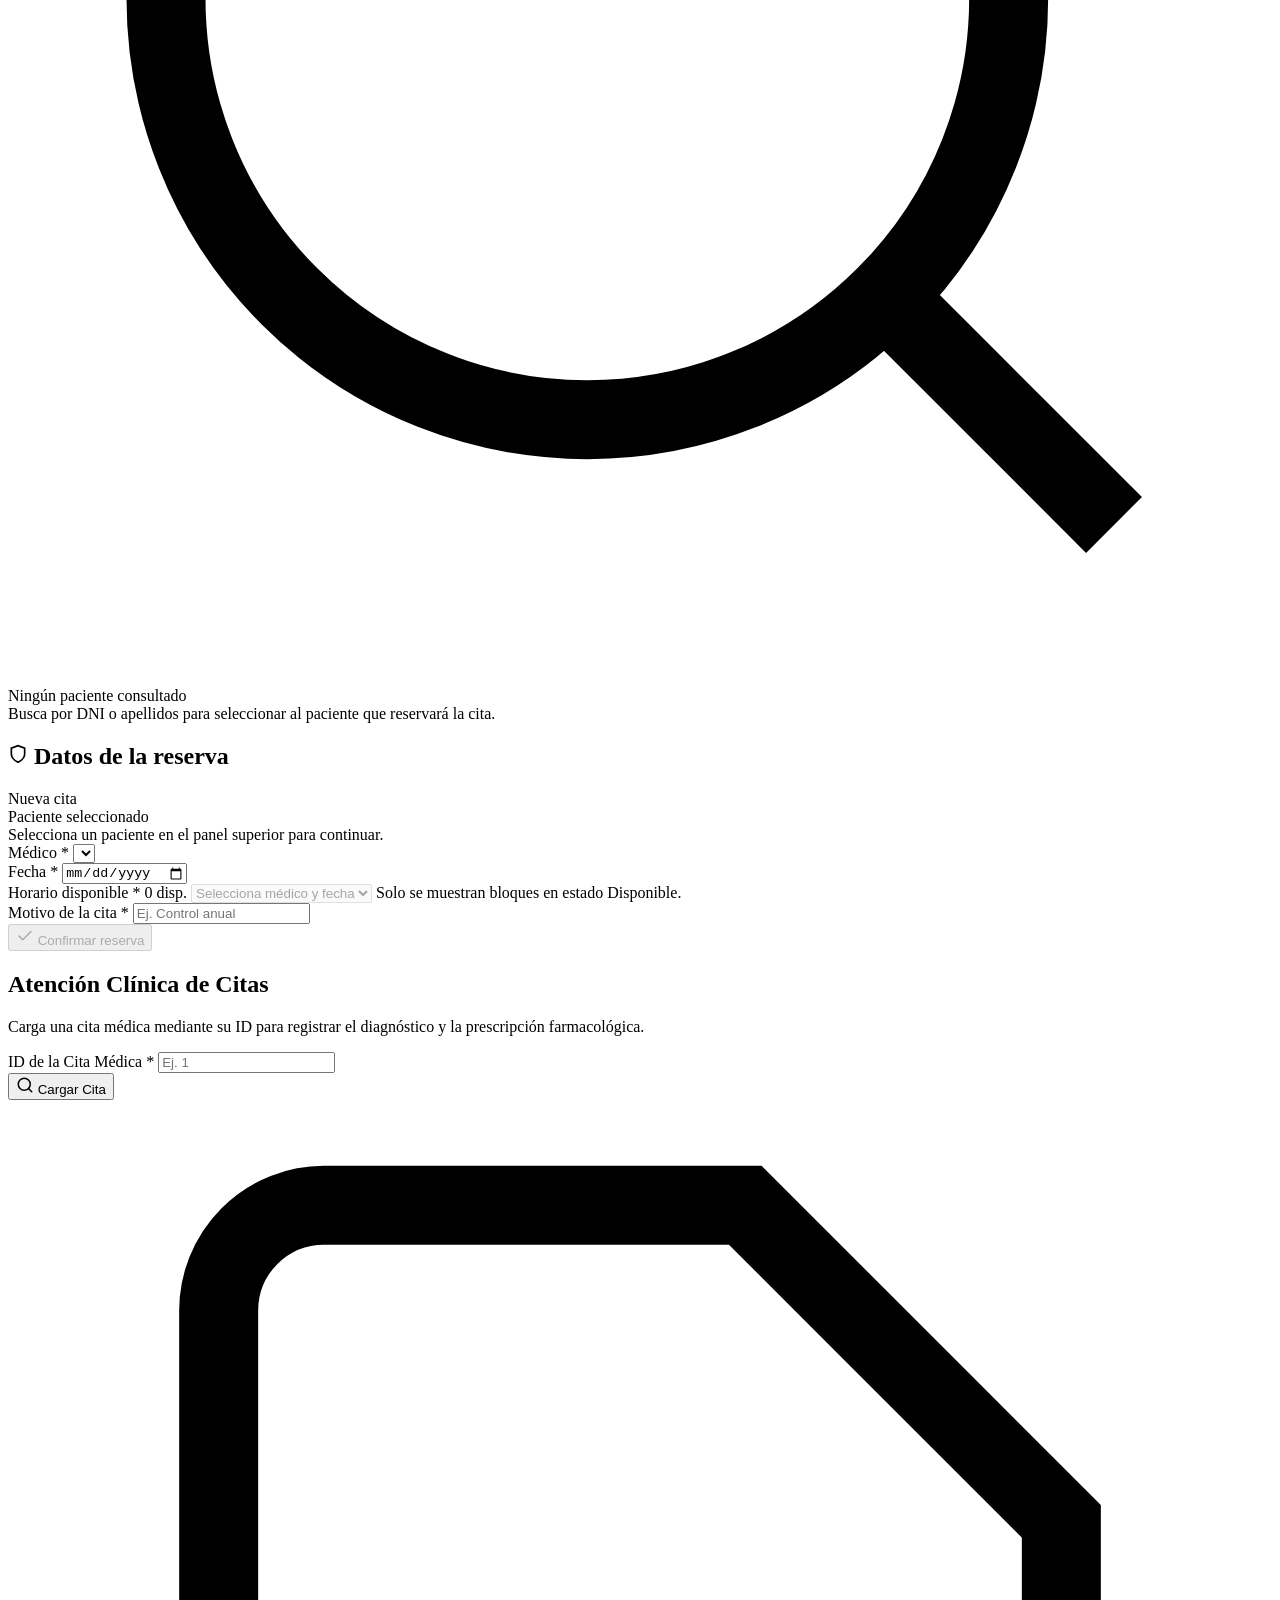
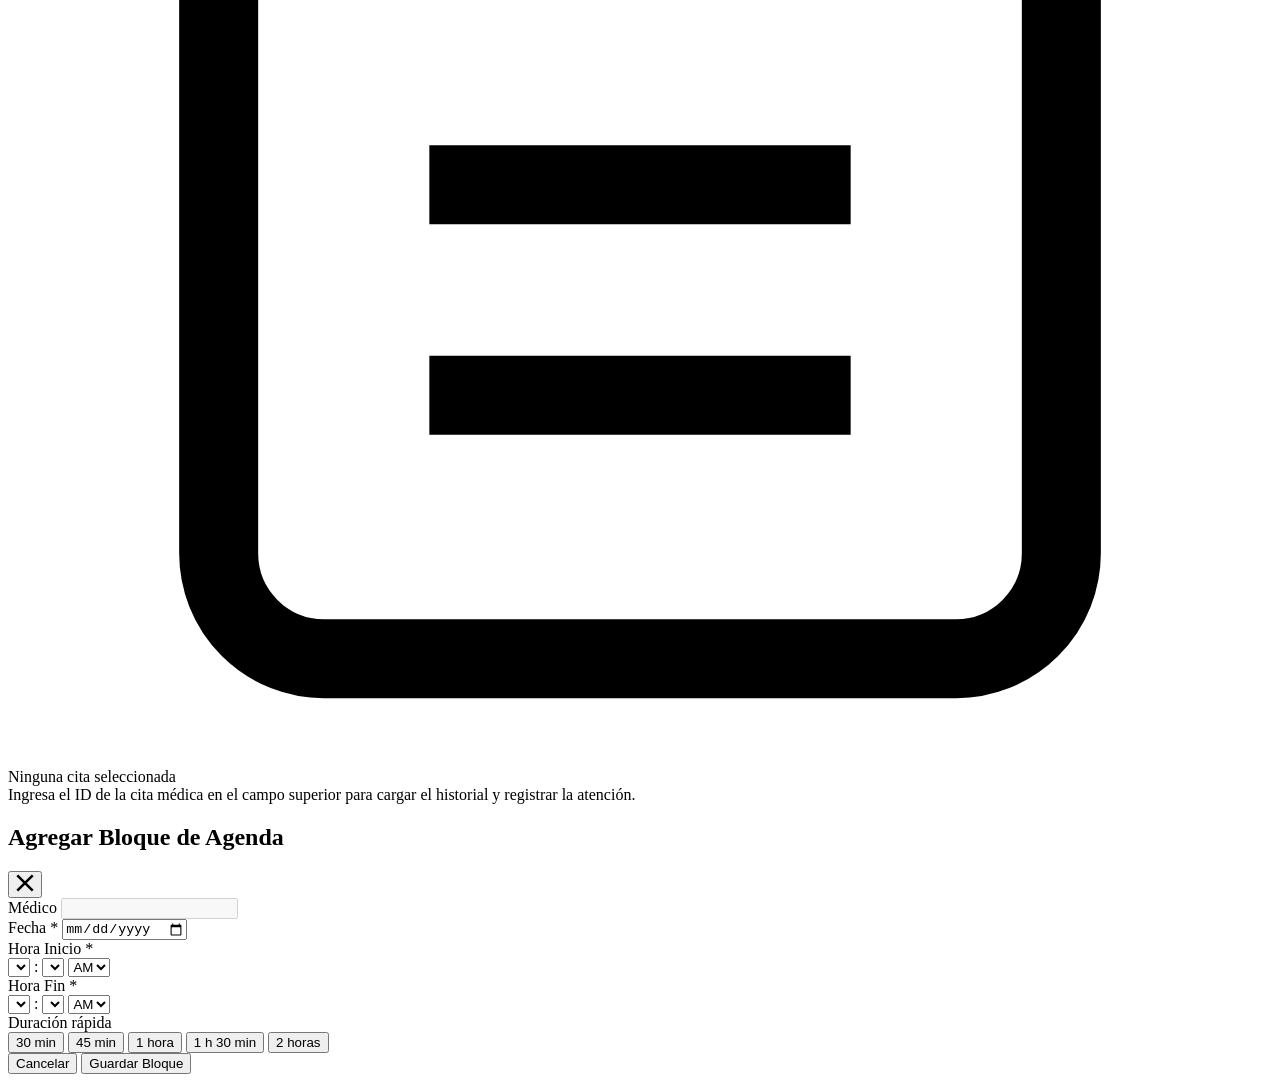
==== commit 2af1f0ca: "improve(web): rediseñar agenda y reserva con shell lateral #10 reorganiza la navegación en un shell " ====
--- a/src/CitasMedicas.Web/wwwroot/index.html
+++ b/src/CitasMedicas.Web/wwwroot/index.html
@@ -7,9 +7,11 @@
   <link rel="stylesheet" href="/css/tokens.css">
   <link rel="stylesheet" href="/css/components.css">
   <link rel="stylesheet" href="/css/views.css">
+  <link rel="stylesheet" href="/css/app-shell.css">
+  <link rel="stylesheet" href="/css/modules-redesign.css">
 </head>
 <body>
-  <!-- Header / Navigation Bar -->
+  <!-- Encabezado de la aplicación -->
   <header class="app-header">
     <div class="header-container">
       <a href="#" class="brand" aria-label="Ir al inicio de Citas Médicas">
@@ -20,29 +22,35 @@
         </svg>
         <span>Clínica Sanitas</span>
       </a>
-
-      <nav class="nav-tabs" role="tablist" aria-label="Navegación del sistema">
-        <button type="button" class="nav-tab active" role="tab" id="tab-btn-agenda" aria-selected="true" aria-controls="view-agenda" data-target="view-agenda">
-          <svg width="18" height="18" viewBox="0 0 24 24" fill="none" stroke="currentColor" stroke-width="2" stroke-linecap="round"><rect x="3" y="4" width="18" height="18" rx="2" ry="2"/><line x1="16" y1="2" x2="16" y2="6"/><line x1="8" y1="2" x2="8" y2="6"/><line x1="3" y1="10" x2="21" y2="10"/></svg>
-          Agenda Médica
-        </button>
-        <button type="button" class="nav-tab" role="tab" id="tab-btn-reservas" aria-selected="false" aria-controls="view-reservas" data-target="view-reservas">
-          <svg width="18" height="18" viewBox="0 0 24 24" fill="none" stroke="currentColor" stroke-width="2" stroke-linecap="round"><path d="M16 21v-2a4 4 0 0 0-4-4H5a4 4 0 0 0-4 4v2"/><circle cx="8.5" cy="7" r="4"/><line x1="20" y1="8" x2="20" y2="14"/><line x1="23" y1="11" x2="17" y2="11"/></svg>
-          Pacientes y Reservas
-        </button>
-        <button type="button" class="nav-tab" role="tab" id="tab-btn-atencion" aria-selected="false" aria-controls="view-atencion" data-target="view-atencion">
-          <svg width="18" height="18" viewBox="0 0 24 24" fill="none" stroke="currentColor" stroke-width="2" stroke-linecap="round"><path d="M14 2H6a2 2 0 0 0-2 2v16a2 2 0 0 0 2 2h12a2 2 0 0 0 2-2V8z"/><polyline points="14 2 14 8 20 8"/><line x1="16" y1="13" x2="8" y2="13"/><line x1="16" y1="17" x2="8" y2="17"/><polyline points="10 9 9 9 8 9"/></svg>
-          Atención Clínica
-        </button>
-        <button type="button" class="nav-tab" role="tab" id="tab-btn-historia" aria-selected="false" aria-controls="view-historia" data-target="view-historia">Historia Clínica</button>
-        <button type="button" class="nav-tab" role="tab" id="tab-btn-citas" aria-selected="false" aria-controls="view-citas" data-target="view-citas">Citas</button>
-        <button type="button" class="nav-tab" role="tab" id="tab-btn-catalogos" aria-selected="false" aria-controls="view-catalogos" data-target="view-catalogos">Programación</button>
-      </nav>
     </div>
   </header>
 
-  <!-- Main Content Container -->
-  <main class="main-content">
+  <div class="app-layout">
+    <aside class="app-sidebar" aria-label="Módulos de la clínica">
+      <nav class="nav-tabs" role="tablist" aria-label="Navegación del sistema">
+        <button type="button" class="nav-tab" role="tab" id="tab-btn-historia" aria-label="Historia Clínica" aria-selected="false" aria-controls="view-historia" data-target="view-historia">
+          <svg class="nav-icon" aria-hidden="true" viewBox="0 0 24 24" fill="none" stroke="currentColor" stroke-width="1.8" stroke-linecap="round" stroke-linejoin="round"><path d="M6 3.75h9l3 3v13.5H6z"/><path d="M14.5 3.75v4h3.5M9 12h6M9 15.5h6"/></svg><span class="nav-label">Historia Clínica</span><span class="nav-label-compact" aria-hidden="true">Historia</span>
+        </button>
+        <button type="button" class="nav-tab" role="tab" id="tab-btn-agenda" aria-label="Agenda Médica" aria-selected="false" aria-controls="view-agenda" data-target="view-agenda">
+          <svg class="nav-icon" aria-hidden="true" viewBox="0 0 24 24" fill="none" stroke="currentColor" stroke-width="1.8" stroke-linecap="round" stroke-linejoin="round"><rect x="4" y="5.5" width="16" height="15" rx="2"/><path d="M8 3.5v4M16 3.5v4M4 10h16M8 13.5h3M8 17h3"/></svg><span class="nav-label">Agenda Médica</span><span class="nav-label-compact" aria-hidden="true">Agenda</span>
+        </button>
+        <button type="button" class="nav-tab" role="tab" id="tab-btn-reservas" aria-label="Pacientes y Reservas" aria-selected="false" aria-controls="view-reservas" data-target="view-reservas">
+          <svg class="nav-icon" aria-hidden="true" viewBox="0 0 24 24" fill="none" stroke="currentColor" stroke-width="1.8" stroke-linecap="round" stroke-linejoin="round"><circle cx="9" cy="8" r="3.2"/><path d="M3.5 19v-1.2A4.8 4.8 0 0 1 8.3 13h1.4a4.8 4.8 0 0 1 4.8 4.8V19M18 8v6M15 11h6"/></svg><span class="nav-label">Pacientes y Reservas</span><span class="nav-label-compact" aria-hidden="true">Pacientes</span>
+        </button>
+        <button type="button" class="nav-tab" role="tab" id="tab-btn-atencion" aria-label="Atención Clínica" aria-selected="false" aria-controls="view-atencion" data-target="view-atencion">
+          <svg class="nav-icon" aria-hidden="true" viewBox="0 0 24 24" fill="none" stroke="currentColor" stroke-width="1.8" stroke-linecap="round" stroke-linejoin="round"><path d="M8 4.5h8a2 2 0 0 1 2 2v13H6v-13a2 2 0 0 1 2-2Z"/><path d="M9 4.5a2 2 0 0 1 2-2h2a2 2 0 0 1 2 2M9 11h6M9 14.5h3M16 15v4M14 17h4"/></svg><span class="nav-label">Atención Clínica</span><span class="nav-label-compact" aria-hidden="true">Atención</span>
+        </button>
+        <button type="button" class="nav-tab" role="tab" id="tab-btn-citas" aria-label="Citas" aria-selected="false" aria-controls="view-citas" data-target="view-citas">
+          <svg class="nav-icon" aria-hidden="true" viewBox="0 0 24 24" fill="none" stroke="currentColor" stroke-width="1.8" stroke-linecap="round" stroke-linejoin="round"><rect x="4" y="5.5" width="16" height="15" rx="2"/><path d="M8 3.5v4M16 3.5v4M4 10h16M8.5 15l2 2 5-5"/></svg><span class="nav-label">Citas</span><span class="nav-label-compact" aria-hidden="true">Citas</span>
+        </button>
+        <button type="button" class="nav-tab" role="tab" id="tab-btn-catalogos" aria-label="Programación" aria-selected="false" aria-controls="view-catalogos" data-target="view-catalogos">
+          <svg class="nav-icon" aria-hidden="true" viewBox="0 0 24 24" fill="none" stroke="currentColor" stroke-width="1.8" stroke-linecap="round" stroke-linejoin="round"><circle cx="12" cy="12" r="9"/><path d="M12 3v5m-2.5-2.5h5M8 12h8M9 16h6"/></svg><span class="nav-label">Programación</span><span class="nav-label-compact" aria-hidden="true">Médicos</span>
+        </button>
+      </nav>
+    </aside>
+
+    <!-- Main Content Container -->
+    <main class="main-content">
     
     <!-- ====================================================================
          VISTA 1: AGENDA MÉDICA
@@ -50,8 +58,9 @@
     <section id="view-agenda" class="view-section active" role="tabpanel" aria-labelledby="tab-btn-agenda">
       <div class="toolbar agenda-toolbar">
         <div class="toolbar-title-group">
+          <span class="section-eyebrow">Organización diaria</span>
           <h1>Agenda Médica</h1>
-          <p class="text-muted">Consulta y administra los bloques horarios de atención por profesional de la salud.</p>
+          <p class="text-muted">Consulta la disponibilidad y los bloques de atención por profesional.</p>
         </div>
         <div class="toolbar-actions">
           <button type="button" class="btn btn-primary" id="btn-open-create-slot">
@@ -89,12 +98,18 @@
       <!-- Resumen del Médico Seleccionado -->
       <div id="doctor-status-banner" class="doctor-status-banner"></div>
 
+      <div class="agenda-metrics" aria-label="Resumen de bloques del día" aria-live="polite">
+        <article class="agenda-metric"><strong id="agenda-total-count">—</strong><span>Bloques del día</span></article>
+        <article class="agenda-metric agenda-metric-available"><strong id="agenda-available-count">—</strong><span>Disponibles</span></article>
+        <article class="agenda-metric agenda-metric-reserved"><strong id="agenda-reserved-count">—</strong><span>Reservados</span></article>
+      </div>
+
       <!-- Contenedor de Bloques -->
       <div class="card">
         <div class="card-header">
           <h2 class="card-title">
             <svg width="20" height="20" viewBox="0 0 24 24" fill="none" stroke="currentColor" stroke-width="2" stroke-linecap="round"><circle cx="12" cy="12" r="10"/><polyline points="12 6 12 12 16 14"/></svg>
-            Bloques Horarios Registrados
+            Horario del día
           </h2>
           <span class="agenda-summary" id="agenda-slots-count" aria-live="polite" aria-atomic="true">Selecciona un médico y una fecha</span>
         </div>
@@ -142,18 +157,19 @@
     <section id="view-reservas" class="view-section" role="tabpanel" aria-labelledby="tab-btn-reservas">
       <div class="toolbar">
         <div class="toolbar-title-group">
+          <span class="section-eyebrow">Registro y reserva</span>
           <h1>Pacientes y Reserva de Citas</h1>
-          <p class="text-muted">Busca o da de alta pacientes clínicos y agenda su turno médico de forma atómica.</p>
-        </div>
-      </div>
-
-      <div class="booking-layout">
-        <!-- Columna Izquierda: Búsqueda y Registro de Paciente -->
-        <div class="card">
+          <p class="text-muted">Encuentra al paciente y reserva un bloque disponible.</p>
+        </div>
+      </div>
+
+      <div class="booking-page">
+        <!-- Búsqueda y alta del paciente: bloque superior de ancho completo -->
+        <section class="card booking-search-card" aria-labelledby="booking-search-title">
           <div class="card-header">
-            <h2 class="card-title">
+            <h2 class="card-title" id="booking-search-title">
               <svg width="20" height="20" viewBox="0 0 24 24" fill="none" stroke="currentColor" stroke-width="2" stroke-linecap="round"><path d="M20 21v-2a4 4 0 0 0-4-4H8a4 4 0 0 0-4 4v2"/><circle cx="12" cy="7" r="4"/></svg>
-              Gestión de Pacientes
+              Buscar o registrar paciente
             </h2>
             <button type="button" class="btn btn-outline btn-sm" id="btn-toggle-new-patient">
               + Nuevo Paciente
@@ -230,67 +246,58 @@
             </div>
 
           </div>
-        </div>
-
-        <!-- Columna Derecha: Formulario de Reserva -->
-        <div class="card">
-          <div class="card-header">
-            <h2 class="card-title">
-              <svg width="20" height="20" viewBox="0 0 24 24" fill="none" stroke="currentColor" stroke-width="2" stroke-linecap="round"><path d="M12 22s8-4 8-10V5l-8-3-8 3v7c0 6 8 10 8 10z"/></svg>
-              Confirmación de Reserva
-            </h2>
-          </div>
-          <div class="card-body">
-            
-            <!-- Paciente Seleccionado -->
-            <div class="form-group">
-              <label class="form-label">Paciente Seleccionado</label>
-              <div id="selected-patient-display">
-                <div class="empty-state" style="padding: var(--spacing-4); border: 1px dashed var(--color-border); border-radius: var(--radius-md);">
-                  <span class="text-sm text-muted">Selecciona un paciente en el panel izquierdo para continuar.</span>
+        </section>
+
+        <div class="booking-workspace">
+          <section class="card booking-form-card" aria-labelledby="booking-form-title">
+            <div class="card-header">
+              <h2 class="card-title" id="booking-form-title">
+                <svg width="20" height="20" viewBox="0 0 24 24" fill="none" stroke="currentColor" stroke-width="2" stroke-linecap="round"><path d="M12 22s8-4 8-10V5l-8-3-8 3v7c0 6 8 10 8 10z"/></svg>
+                Datos de la reserva
+              </h2>
+              <span class="soft-pill">Nueva cita</span>
+            </div>
+            <div class="card-body">
+              <div class="form-group">
+                <div class="form-label">Paciente seleccionado</div>
+                <div id="selected-patient-display">
+                  <div class="empty-state selected-patient-empty">
+                    <span class="text-sm text-muted">Selecciona un paciente en el panel superior para continuar.</span>
+                  </div>
                 </div>
               </div>
-            </div>
-
-            <!-- Selección de Médico y Fecha para la Cita -->
-            <div style="display: grid; grid-template-columns: 1fr 1fr; gap: var(--spacing-3);">
-              <div class="form-group">
-                <label for="booking-doctor-select" class="form-label">Médico <span class="required">*</span></label>
-                <select id="booking-doctor-select" class="form-select">
-                  <!-- Llenado por JS -->
-                </select>
+
+              <div class="booking-fields-grid">
+                <div class="form-group">
+                  <label for="booking-doctor-select" class="form-label">Médico <span class="required">*</span></label>
+                  <select id="booking-doctor-select" class="form-select"><!-- Llenado por JS --></select>
+                </div>
+                <div class="form-group">
+                  <label for="booking-date-input" class="form-label">Fecha <span class="required">*</span></label>
+                  <input type="date" id="booking-date-input" class="form-input">
+                </div>
+                <div class="form-group booking-slot-field">
+                  <label for="booking-slot-select" class="form-label">
+                    Horario disponible <span class="required">*</span>
+                    <span class="badge badge-available" id="booking-slots-count">0 disp.</span>
+                  </label>
+                  <select id="booking-slot-select" class="form-select" disabled>
+                    <option value="">Selecciona médico y fecha</option>
+                  </select>
+                  <span class="form-hint" id="booking-slot-hint">Solo se muestran bloques en estado Disponible.</span>
+                </div>
+                <div class="form-group booking-reason-field">
+                  <label for="booking-reason-input" class="form-label">Motivo de la cita <span class="required">*</span></label>
+                  <input type="text" id="booking-reason-input" class="form-input" placeholder="Ej. Control anual" required>
+                </div>
               </div>
 
-              <div class="form-group">
-                <label for="booking-date-input" class="form-label">Fecha <span class="required">*</span></label>
-                <input type="date" id="booking-date-input" class="form-input">
-              </div>
-            </div>
-
-            <!-- Bloque Horario Disponible -->
-            <div class="form-group">
-              <label for="booking-slot-select" class="form-label">
-                Horario Disponible <span class="required">*</span>
-                <span class="badge badge-available" id="booking-slots-count" style="font-size: 10px;">0 disp.</span>
-              </label>
-              <select id="booking-slot-select" class="form-select" disabled>
-                <option value="">Selecciona médico y fecha</option>
-              </select>
-              <span class="form-hint" id="booking-slot-hint">Solo se muestran bloques en estado Disponible.</span>
-            </div>
-
-            <!-- Motivo de la Cita -->
-            <div class="form-group">
-              <label for="booking-reason-input" class="form-label">Motivo de la Cita <span class="required">*</span></label>
-              <input type="text" id="booking-reason-input" class="form-input" placeholder="Ej. Dolor abdominal agudo, control anual" required>
-            </div>
-
-            <!-- Botón de Confirmación -->
-            <button type="button" class="btn btn-primary" id="btn-confirm-booking" style="width: 100%; margin-top: var(--spacing-3);" disabled>
-              <svg width="18" height="18" viewBox="0 0 24 24" fill="none" stroke="currentColor" stroke-width="2" stroke-linecap="round"><polyline points="20 6 9 17 4 12"/></svg>
-              Confirmar Reserva
-            </button>
-          </div>
+              <button type="button" class="btn btn-primary booking-confirm-button" id="btn-confirm-booking" disabled>
+                <svg width="18" height="18" viewBox="0 0 24 24" fill="none" stroke="currentColor" stroke-width="2" stroke-linecap="round"><polyline points="20 6 9 17 4 12"/></svg>
+                Confirmar reserva
+              </button>
+            </div>
+          </section>
         </div>
       </div>
     </section>
@@ -419,12 +426,21 @@
       </div>
     </section>
 
-  </main>
-
-  <!-- Footer -->
-  <footer class="app-footer">
-    <p>Sistema Clínico de Citas Médicas &copy; 2026 — Arquitectura Limpia .NET 10 y Vanilla Web SPA</p>
-  </footer>
+    </main>
+
+  </div>
+
+  <dialog id="modal-booking-success" class="booking-success-dialog" aria-labelledby="booking-success-title" aria-describedby="booking-success-description">
+    <div class="booking-success-content">
+      <div class="booking-success-icon" aria-hidden="true">
+        <svg viewBox="0 0 48 48" fill="none" stroke="currentColor" stroke-width="3.5" stroke-linecap="round" stroke-linejoin="round"><path d="m13 24 7.5 7.5L36 16"/></svg>
+      </div>
+      <h2 id="booking-success-title">Reserva confirmada</h2>
+      <p id="booking-success-description">La cita se registró correctamente.</p>
+      <p class="booking-success-detail" id="booking-success-detail"></p>
+      <button type="button" class="btn btn-primary" id="btn-close-booking-success">Aceptar</button>
+    </div>
+  </dialog>
 
   <!-- Modal: Crear Nuevo Bloque de Agenda -->
   <div id="modal-create-slot" class="modal-backdrop" role="dialog" aria-modal="true" aria-labelledby="modal-slot-title">
